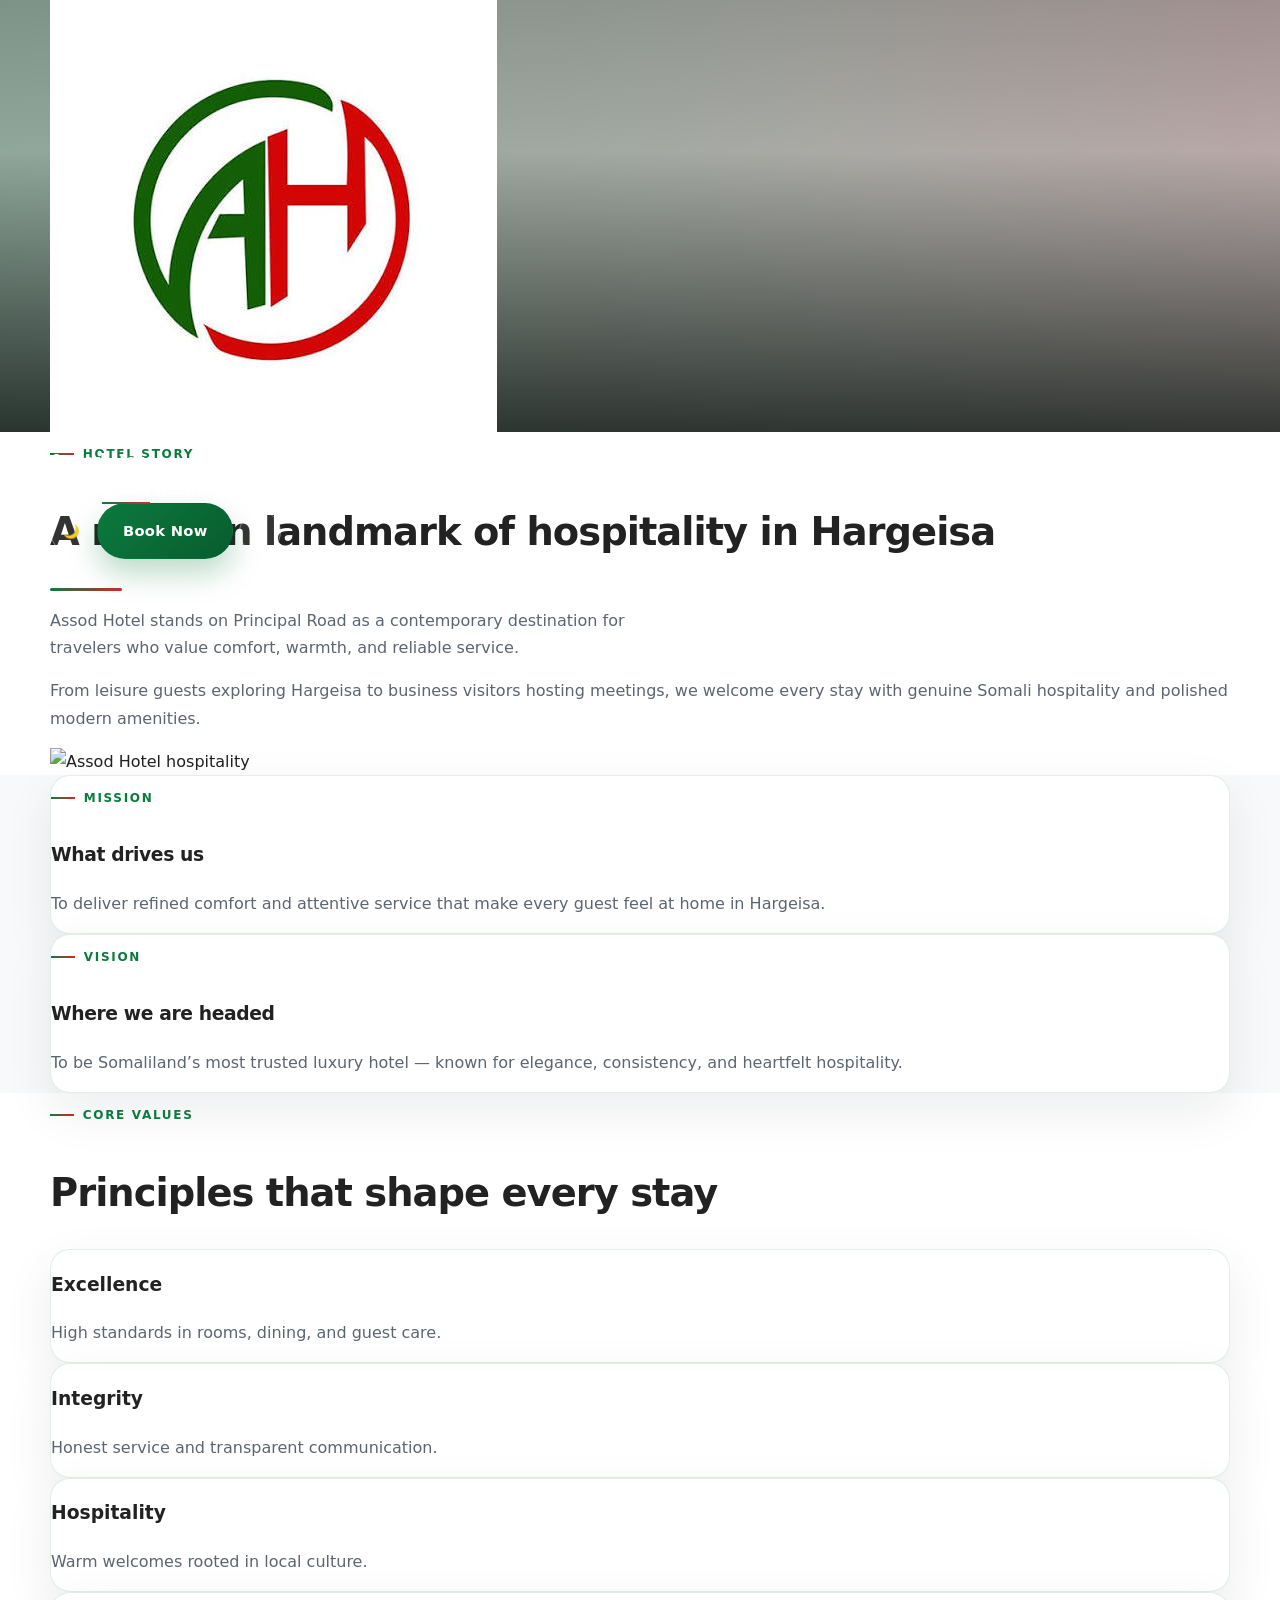
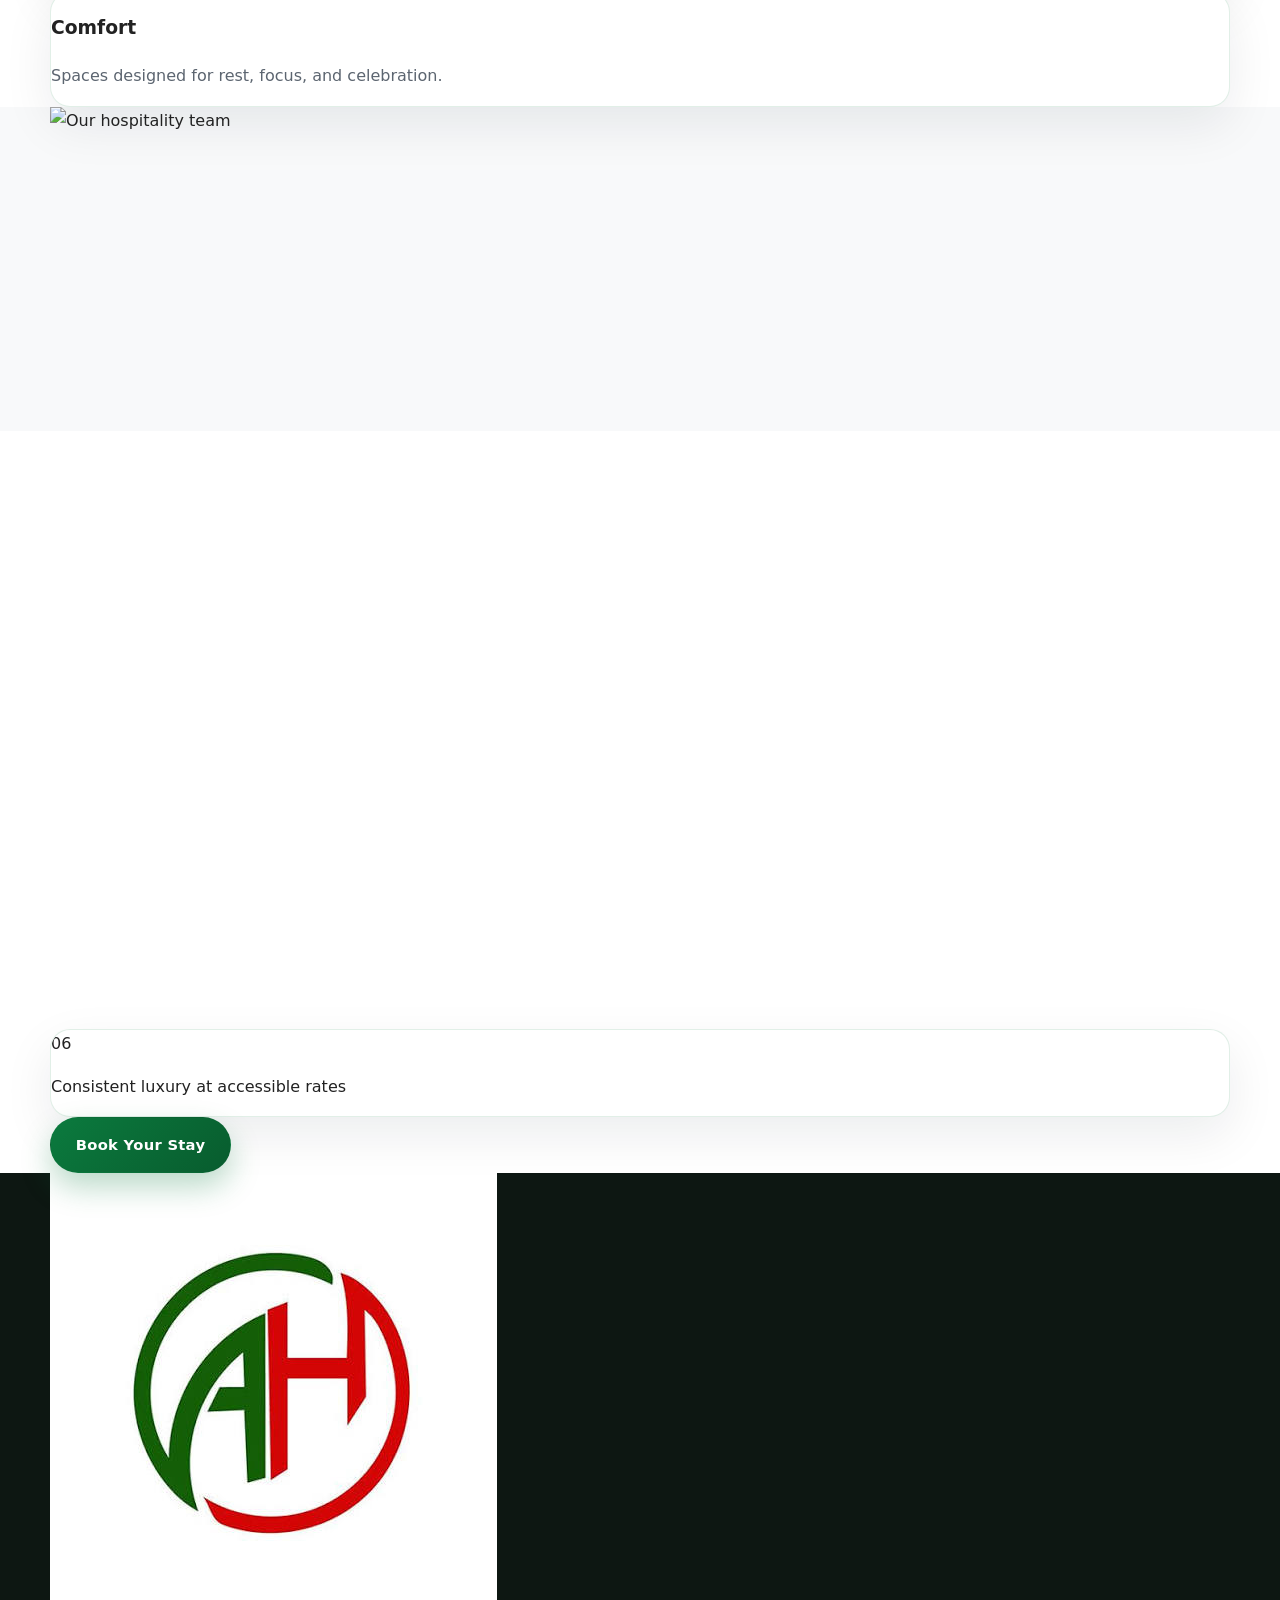
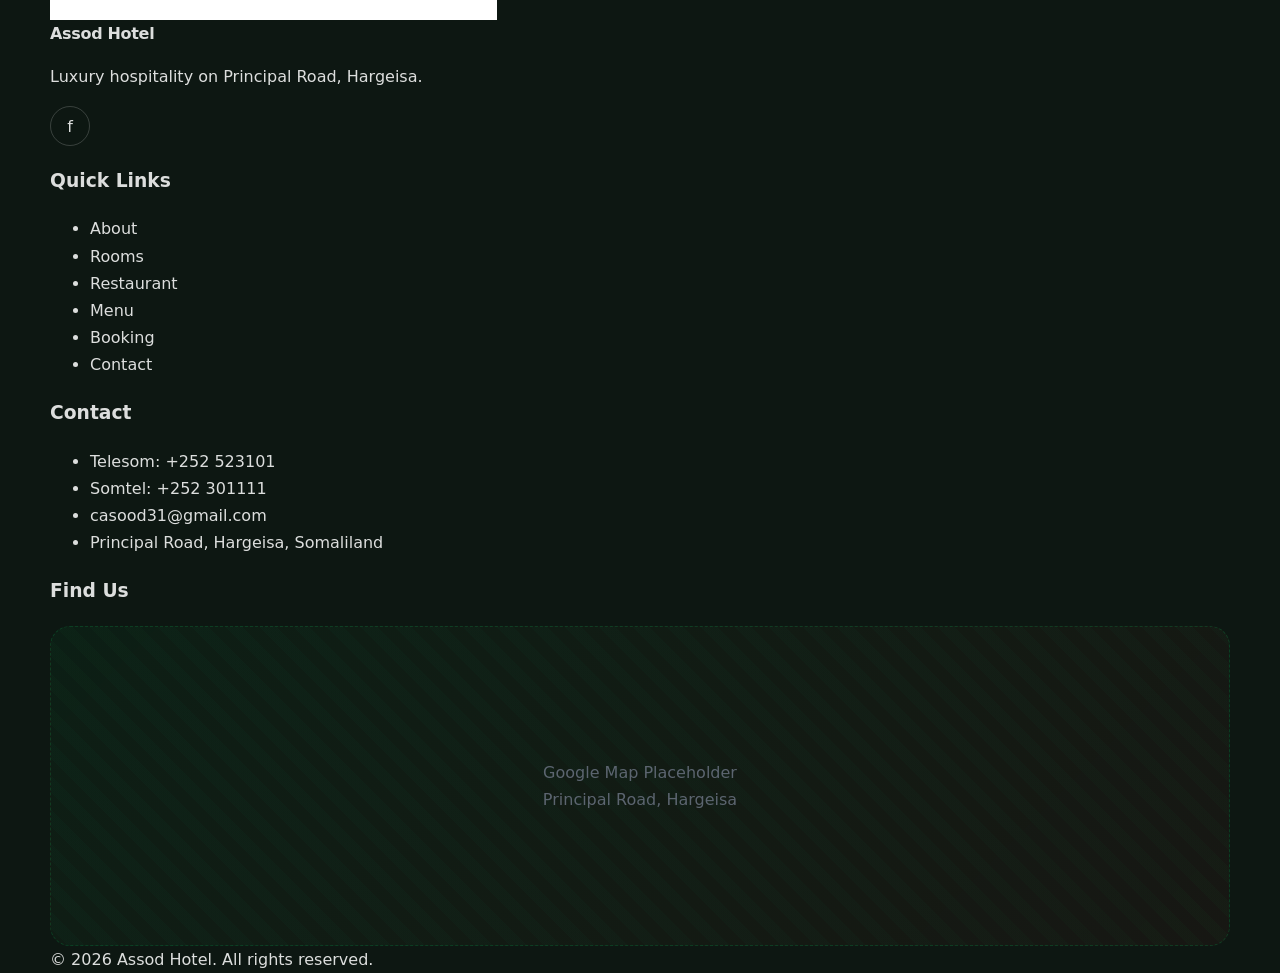
==== about.html @ 48a9e573 "Initial commit" ====
<!DOCTYPE html>
<html lang="en">
<head>
  <meta charset="UTF-8" />
  <meta name="viewport" content="width=device-width, initial-scale=1.0" />
  <meta name="description" content="Learn the story, mission, and hospitality values of Assod Hotel in Hargeisa, Somaliland." />
  <title>About | Assod Hotel</title>
  <link rel="icon" href="assets/logo.png" type="image/png" />
  <link rel="preconnect" href="https://fonts.googleapis.com" />
  <link rel="preconnect" href="https://fonts.gstatic.com" crossorigin />
  <link href="https://fonts.googleapis.com/css2?family=Cormorant+Garamond:wght@500;600;700&family=Manrope:wght@400;500;600;700;800&display=swap" rel="stylesheet" />
  <script src="https://cdn.tailwindcss.com"></script>
  <script>
    tailwind.config = {
      darkMode: "class",
      theme: {
        extend: {
          colors: { brand: { green: "#0B7A3E", red: "#D62828", light: "#F8F9FA", dark: "#222222" } },
          fontFamily: { display: ['"Cormorant Garamond"', "Georgia", "serif"], sans: ['"Manrope"', "system-ui", "sans-serif"] }
        }
      }
    };
  </script>
  <link rel="stylesheet" href="css/style.css" />
</head>
<body class="font-sans antialiased">
  <header class="site-header is-transparent" data-site-header>
    <div class="container-assod h-full flex items-center justify-between gap-4">
      <a href="index.html" class="flex items-center gap-3 shrink-0">
        <img src="assets/logo.png" alt="Assod Hotel logo" class="w-11 h-11 object-contain" />
        <span class="brand-name hidden sm:inline">Assod Hotel</span>
      </a>
      <nav class="hidden lg:flex items-center gap-6" aria-label="Primary">
        <a href="index.html" class="nav-link" data-nav-link>Home</a>
        <a href="about.html" class="nav-link" data-nav-link>About</a>
        <a href="rooms.html" class="nav-link" data-nav-link>Rooms</a>
        <a href="restaurant.html" class="nav-link" data-nav-link>Restaurant</a>
        <a href="menu.html" class="nav-link" data-nav-link>Menu</a>
        <a href="gallery.html" class="nav-link" data-nav-link>Gallery</a>
        <a href="services.html" class="nav-link" data-nav-link>Services</a>
        <a href="booking.html" class="nav-link" data-nav-link>Booking</a>
        <a href="contact.html" class="nav-link" data-nav-link>Contact</a>
      </nav>
      <div class="flex items-center gap-2 sm:gap-3">
        <button type="button" class="icon-btn" data-theme-toggle aria-label="Toggle dark mode">🌙</button>
        <a href="booking.html" class="btn btn-primary hidden sm:inline-flex !py-2.5 !px-4 text-sm">Book Now</a>
        <button type="button" class="icon-btn lg:hidden" data-menu-open aria-label="Open menu">☰</button>
      </div>
    </div>
  </header>

  <div class="mobile-menu" data-mobile-menu>
    <div class="mobile-panel">
      <div class="flex items-center justify-between mb-8">
        <div class="flex items-center gap-3">
          <img src="assets/logo.png" alt="" class="w-10 h-10" />
          <span class="font-display text-xl font-semibold">Assod Hotel</span>
        </div>
        <button type="button" class="icon-btn !text-[inherit] !border-[var(--border)] !bg-[var(--surface-2)]" data-menu-close aria-label="Close menu">×</button>
      </div>
      <nav class="flex flex-col gap-4 text-lg font-semibold">
        <a href="index.html" data-menu-close>Home</a>
        <a href="about.html" data-menu-close>About</a>
        <a href="rooms.html" data-menu-close>Rooms</a>
        <a href="restaurant.html" data-menu-close>Restaurant</a>
        <a href="menu.html" data-menu-close>Menu</a>
        <a href="gallery.html" data-menu-close>Gallery</a>
        <a href="services.html" data-menu-close>Services</a>
        <a href="booking.html" data-menu-close>Booking</a>
        <a href="contact.html" data-menu-close>Contact</a>
      </nav>
      <a href="booking.html" class="btn btn-primary w-full mt-8">Book Now</a>
    </div>
  </div>

  <main>
    <section class="page-hero">
      <div class="hero-media" style="background-image:url('https://images.unsplash.com/photo-1551882547-ff40c63fe5fa?auto=format&amp;fit=crop&amp;w=1800&amp;q=80')"></div>
      <div class="hero-overlay"></div>
      <div class="page-hero-content container-assod">
        <p class="section-kicker !text-white/90 mb-3" style="color:#fff">Our Story</p>
        <h1 class="font-display text-5xl md:text-6xl font-semibold">About Assod Hotel</h1>
      </div>
    </section>

    <section class="py-20 surface">
      <div class="container-assod grid lg:grid-cols-2 gap-12 items-center">
        <div class="reveal">
          <p class="section-kicker mb-3">Hotel Story</p>
          <h2 class="section-title mb-5">A modern landmark of hospitality in Hargeisa</h2>
          <div class="split-accent mb-6"></div>
          <p class="section-lead mb-4">Assod Hotel stands on Principal Road as a contemporary destination for travelers who value comfort, warmth, and reliable service.</p>
          <p style="color:var(--text-muted)">From leisure guests exploring Hargeisa to business visitors hosting meetings, we welcome every stay with genuine Somali hospitality and polished modern amenities.</p>
        </div>
        <div class="reveal reveal-delay-1">
          <img src="https://images.unsplash.com/photo-1566073771259-6a8506099945?auto=format&fit=crop&w=1200&q=80" alt="Assod Hotel hospitality" class="rounded-[1.4rem] shadow-lg w-full h-[420px] object-cover" loading="lazy" />
        </div>
      </div>
    </section>

    <section class="py-20">
      <div class="container-assod grid md:grid-cols-2 gap-6">
        <article class="card p-8 reveal">
          <p class="section-kicker mb-3">Mission</p>
          <h3 class="font-display text-3xl font-semibold mb-4">What drives us</h3>
          <p style="color:var(--text-muted)">To deliver refined comfort and attentive service that make every guest feel at home in Hargeisa.</p>
        </article>
        <article class="card p-8 reveal reveal-delay-1">
          <p class="section-kicker mb-3">Vision</p>
          <h3 class="font-display text-3xl font-semibold mb-4">Where we are headed</h3>
          <p style="color:var(--text-muted)">To be Somaliland’s most trusted luxury hotel — known for elegance, consistency, and heartfelt hospitality.</p>
        </article>
      </div>
    </section>

    <section class="py-20 surface">
      <div class="container-assod">
        <div class="max-w-2xl mb-12 reveal">
          <p class="section-kicker mb-3">Core Values</p>
          <h2 class="section-title">Principles that shape every stay</h2>
        </div>
        <div class="grid sm:grid-cols-2 lg:grid-cols-4 gap-5">
          <article class="card p-6 reveal"><h3 class="font-bold text-lg mb-2 text-brand-green">Excellence</h3><p class="text-sm" style="color:var(--text-muted)">High standards in rooms, dining, and guest care.</p></article>
          <article class="card p-6 reveal reveal-delay-1"><h3 class="font-bold text-lg mb-2 text-brand-green">Integrity</h3><p class="text-sm" style="color:var(--text-muted)">Honest service and transparent communication.</p></article>
          <article class="card p-6 reveal reveal-delay-2"><h3 class="font-bold text-lg mb-2 text-brand-green">Hospitality</h3><p class="text-sm" style="color:var(--text-muted)">Warm welcomes rooted in local culture.</p></article>
          <article class="card p-6 reveal reveal-delay-3"><h3 class="font-bold text-lg mb-2 text-brand-green">Comfort</h3><p class="text-sm" style="color:var(--text-muted)">Spaces designed for rest, focus, and celebration.</p></article>
        </div>
      </div>
    </section>

    <section class="py-20">
      <div class="container-assod grid lg:grid-cols-2 gap-12 items-center">
        <div class="reveal order-2 lg:order-1">
          <img src="https://images.unsplash.com/photo-1578683010236-d716f9a3f461?auto=format&fit=crop&w=1200&q=80" alt="Our hospitality team" class="rounded-[1.4rem] w-full h-[400px] object-cover shadow-lg" loading="lazy" />
        </div>
        <div class="reveal order-1 lg:order-2">
          <p class="section-kicker mb-3">Our Hospitality</p>
          <h2 class="section-title mb-5">People at the heart of Assod</h2>
          <p class="section-lead mb-4">Our front desk, housekeeping, culinary, and events teams work together to deliver a seamless guest experience — day and night.</p>
          <p style="color:var(--text-muted)">Whether you need a quiet room, a business meeting setup, or help arranging airport transfer, our staff is ready to assist with care and professionalism.</p>
        </div>
      </div>
    </section>

    <section class="py-20 surface">
      <div class="container-assod">
        <div class="max-w-2xl mb-10 reveal">
          <p class="section-kicker mb-3">Why Assod Hotel</p>
          <h2 class="section-title">Reasons guests return</h2>
        </div>
        <div class="grid md:grid-cols-2 lg:grid-cols-3 gap-4">
          <div class="card p-5 reveal flex gap-3 items-start"><span class="text-brand-green font-bold">01</span><p>Prime location on Principal Road, Hargeisa</p></div>
          <div class="card p-5 reveal reveal-delay-1 flex gap-3 items-start"><span class="text-brand-green font-bold">02</span><p>Well-appointed rooms for every traveler</p></div>
          <div class="card p-5 reveal reveal-delay-2 flex gap-3 items-start"><span class="text-brand-green font-bold">03</span><p>On-site restaurant and event facilities</p></div>
          <div class="card p-5 reveal flex gap-3 items-start"><span class="text-brand-green font-bold">04</span><p>24-hour front desk and guest support</p></div>
          <div class="card p-5 reveal reveal-delay-1 flex gap-3 items-start"><span class="text-brand-green font-bold">05</span><p>Airport transfer and concierge assistance</p></div>
          <div class="card p-5 reveal reveal-delay-2 flex gap-3 items-start"><span class="text-brand-green font-bold">06</span><p>Consistent luxury at accessible rates</p></div>
        </div>
        <div class="mt-12 text-center reveal">
          <a href="booking.html" class="btn btn-primary">Book Your Stay</a>
        </div>
      </div>
    </section>
  </main>

  <footer class="site-footer pt-16 pb-8">
    <div class="container-assod grid md:grid-cols-2 lg:grid-cols-4 gap-10 mb-12">
      <div>
        <div class="flex items-center gap-3 mb-4">
          <img src="assets/logo.png" alt="Assod Hotel" class="w-12 h-12 bg-white rounded-full p-1" />
          <span class="font-display text-2xl font-semibold text-white">Assod Hotel</span>
        </div>
        <p class="text-white/70 text-sm leading-relaxed mb-5">Luxury hospitality on Principal Road, Hargeisa.</p>
        <a href="https://facebook.com" class="social-link" aria-label="Facebook" target="_blank" rel="noopener">f</a>
      </div>
      <div>
        <h3 class="font-bold text-white mb-4">Quick Links</h3>
        <ul class="space-y-2 text-sm text-white/75">
          <li><a href="about.html">About</a></li>
          <li><a href="rooms.html">Rooms</a></li>
          <li><a href="restaurant.html">Restaurant</a></li>
          <li><a href="menu.html">Menu</a></li>
          <li><a href="booking.html">Booking</a></li>
          <li><a href="contact.html">Contact</a></li>
        </ul>
      </div>
      <div>
        <h3 class="font-bold text-white mb-4">Contact</h3>
        <ul class="space-y-2 text-sm text-white/75">
          <li>Telesom: <a href="tel:+252523101">+252 523101</a></li>
          <li>Somtel: <a href="tel:+252301111">+252 301111</a></li>
          <li><a href="mailto:casood31@gmail.com">casood31@gmail.com</a></li>
          <li>Principal Road, Hargeisa, Somaliland</li>
        </ul>
      </div>
      <div>
        <h3 class="font-bold text-white mb-4">Find Us</h3>
        <div class="map-placeholder !min-h-[160px] !text-white/70 !border-white/20">
          <div><div class="font-semibold text-white mb-1">Google Map Placeholder</div><div class="text-xs">Principal Road, Hargeisa</div></div>
        </div>
      </div>
    </div>
    <div class="container-assod border-t border-white/10 pt-6 text-sm text-white/55">© <span data-year></span> Assod Hotel. All rights reserved.</div>
  </footer>
  <script src="js/app.js"></script>
</body>
</html>
---- css/style.css ----
/* =========================================================
   Assod Hotel — Custom Styles
   Brand: #0B7A3E (green) · #D62828 (red) · #FFFFFF
   ========================================================= */

:root {
  --brand-green: #0B7A3E;
  --brand-green-dark: #085c2e;
  --brand-green-light: #0f944c;
  --brand-red: #D62828;
  --brand-red-dark: #b01f1f;
  --white: #FFFFFF;
  --light-gray: #F8F9FA;
  --dark-text: #222222;
  --muted: #5c6570;
  --border: rgba(11, 122, 62, 0.12);
  --shadow: 0 18px 50px rgba(17, 24, 39, 0.08);
  --shadow-lg: 0 28px 70px rgba(17, 24, 39, 0.14);
  --radius: 1.25rem;
  --nav-h: 80px;
  --font-display: "Inter", system-ui, -apple-system, "Segoe UI", sans-serif;
  --font-body: "Inter", system-ui, -apple-system, "Segoe UI", sans-serif;
  --surface: #ffffff;
  --surface-2: #f4f6f5;
  --text: #222222;
  --text-muted: #5c6570;
  --overlay: rgba(10, 22, 16, 0.55);
}

html.dark {
  --light-gray: #121816;
  --dark-text: #f3f5f4;
  --muted: #a7b0aa;
  --border: rgba(255, 255, 255, 0.08);
  --shadow: 0 18px 50px rgba(0, 0, 0, 0.35);
  --shadow-lg: 0 28px 70px rgba(0, 0, 0, 0.45);
  --surface: #161d19;
  --surface-2: #1d2621;
  --text: #f3f5f4;
  --text-muted: #a7b0aa;
  --overlay: rgba(4, 10, 7, 0.72);
}

*,
*::before,
*::after {
  box-sizing: border-box;
}

html {
  scroll-behavior: smooth;
}

body {
  margin: 0;
  font-family: var(--font-body);
  color: var(--text);
  background:
    radial-gradient(1200px 600px at 10% -10%, rgba(11, 122, 62, 0.08), transparent 60%),
    radial-gradient(900px 500px at 100% 0%, rgba(214, 40, 40, 0.06), transparent 55%),
    var(--light-gray);
  line-height: 1.7;
  overflow-x: hidden;
  transition: background 0.35s ease, color 0.35s ease;
}

img {
  max-width: 100%;
  display: block;
}

a {
  color: inherit;
  text-decoration: none;
}

::selection {
  background: rgba(11, 122, 62, 0.2);
  color: var(--brand-green-dark);
}

/* Typography */
.font-display {
  font-family: var(--font-display);
  font-weight: 600;
  letter-spacing: -0.02em;
}

.section-kicker {
  display: inline-flex;
  align-items: center;
  gap: 0.55rem;
  font-size: 0.75rem;
  font-weight: 600;
  letter-spacing: 0.14em;
  text-transform: uppercase;
  color: var(--brand-green);
}

.section-kicker::before {
  content: "";
  width: 1.5rem;
  height: 2px;
  background: linear-gradient(90deg, var(--brand-green), var(--brand-red));
}

.section-title {
  font-family: var(--font-display);
  font-weight: 650;
  font-weight: 600;
  font-size: clamp(1.75rem, 3vw, 2.5rem);
  line-height: 1.25;
  letter-spacing: -0.025em;
  color: var(--text);
}

.section-lead {
  max-width: 38rem;
  color: var(--text-muted);
  font-size: 1rem;
  line-height: 1.7;
  font-weight: 400;
}

/* Buttons */
.btn {
  display: inline-flex;
  align-items: center;
  justify-content: center;
  gap: 0.55rem;
  padding: 0.9rem 1.55rem;
  border-radius: 999px;
  font-weight: 700;
  font-size: 0.92rem;
  letter-spacing: 0.02em;
  border: 1px solid transparent;
  cursor: pointer;
  transition: transform 0.25s ease, box-shadow 0.25s ease, background 0.25s ease, color 0.25s ease, border-color 0.25s ease;
}

.btn:hover {
  transform: translateY(-2px);
}

.btn:active {
  transform: translateY(0);
}

.btn-primary {
  background: linear-gradient(135deg, var(--brand-green) 0%, var(--brand-green-dark) 100%);
  color: #fff;
  box-shadow: 0 14px 30px rgba(11, 122, 62, 0.28);
}

.btn-primary:hover {
  box-shadow: 0 18px 36px rgba(11, 122, 62, 0.36);
}

.btn-accent {
  background: linear-gradient(135deg, var(--brand-red) 0%, var(--brand-red-dark) 100%);
  color: #fff;
  box-shadow: 0 14px 30px rgba(214, 40, 40, 0.28);
}

.btn-outline {
  background: transparent;
  color: #fff;
  border-color: rgba(255, 255, 255, 0.55);
  backdrop-filter: blur(8px);
}

.btn-outline:hover {
  background: rgba(255, 255, 255, 0.12);
  border-color: #fff;
}

.btn-outline-dark {
  background: transparent;
  color: var(--text);
  border-color: rgba(11, 122, 62, 0.35);
}

.btn-outline-dark:hover {
  background: rgba(11, 122, 62, 0.08);
  border-color: var(--brand-green);
  color: var(--brand-green);
}

html.dark .btn-outline-dark {
  border-color: rgba(255, 255, 255, 0.2);
  color: var(--text);
}

/* Navbar */
.site-header {
  position: fixed;
  inset: 0 0 auto 0;
  z-index: 1000;
  height: var(--nav-h);
  transition: background 0.35s ease, box-shadow 0.35s ease, backdrop-filter 0.35s ease;
}

.site-header.is-transparent {
  background: transparent;
}

.site-header.is-scrolled {
  background: rgba(255, 255, 255, 0.92);
  backdrop-filter: blur(16px);
  box-shadow: 0 8px 30px rgba(0, 0, 0, 0.08);
}

html.dark .site-header.is-scrolled {
  background: rgba(14, 20, 17, 0.92);
  box-shadow: 0 8px 30px rgba(0, 0, 0, 0.35);
}

.nav-link {
  position: relative;
  font-size: 0.9rem;
  font-weight: 600;
  color: rgba(255, 255, 255, 0.92);
  transition: color 0.2s ease;
}

.site-header.is-scrolled .nav-link {
  color: var(--text);
}

.nav-link::after {
  content: "";
  position: absolute;
  left: 0;
  bottom: -6px;
  width: 0;
  height: 2px;
  background: linear-gradient(90deg, var(--brand-green), var(--brand-red));
  transition: width 0.25s ease;
}

.nav-link:hover::after,
.nav-link.is-active::after {
  width: 100%;
}

.nav-link.is-active {
  color: var(--brand-green);
}

.site-header.is-transparent .nav-link.is-active {
  color: #fff;
}

.brand-name {
  font-family: var(--font-display);
  font-size: 1.05rem;
  font-weight: 600;
  letter-spacing: -0.01em;
  color: #fff;
}

.site-header.is-scrolled .brand-name {
  color: var(--text);
}

.icon-btn {
  width: 42px;
  height: 42px;
  border-radius: 999px;
  display: inline-flex;
  align-items: center;
  justify-content: center;
  border: 1px solid rgba(255, 255, 255, 0.35);
  background: rgba(255, 255, 255, 0.08);
  color: #fff;
  cursor: pointer;
  transition: 0.25s ease;
}

.site-header.is-scrolled .icon-btn {
  border-color: var(--border);
  background: var(--surface);
  color: var(--text);
}

.icon-btn:hover {
  transform: translateY(-1px);
  border-color: var(--brand-green);
  color: var(--brand-green);
}

/* Mobile menu */
.mobile-menu {
  position: fixed;
  inset: 0;
  z-index: 1100;
  background: rgba(8, 14, 11, 0.55);
  opacity: 0;
  pointer-events: none;
  transition: opacity 0.3s ease;
}

.mobile-menu.is-open {
  opacity: 1;
  pointer-events: auto;
}

.mobile-panel {
  position: absolute;
  top: 0;
  right: 0;
  width: min(88vw, 360px);
  height: 100%;
  background: var(--surface);
  color: var(--text);
  padding: 1.5rem;
  transform: translateX(100%);
  transition: transform 0.35s cubic-bezier(0.22, 1, 0.36, 1);
  box-shadow: var(--shadow-lg);
}

.mobile-menu.is-open .mobile-panel {
  transform: translateX(0);
}

/* Hero */
.hero {
  position: relative;
  min-height: 100vh;
  display: flex;
  align-items: flex-end;
  color: #fff;
  overflow: hidden;
}

.hero-media {
  position: absolute;
  inset: 0;
  background-size: cover;
  background-position: center;
  transform: scale(1.04);
  animation: heroZoom 18s ease-in-out infinite alternate;
}

.hero-overlay {
  position: absolute;
  inset: 0;
  background:
    linear-gradient(180deg, rgba(8, 16, 12, 0.35) 0%, rgba(8, 16, 12, 0.25) 35%, rgba(8, 16, 12, 0.82) 100%),
    linear-gradient(90deg, rgba(11, 122, 62, 0.25), rgba(214, 40, 40, 0.12));
}

.hero-content {
  position: relative;
  z-index: 2;
  width: 100%;
  padding: calc(var(--nav-h) + 3rem) 0 5rem;
}

.hero-brand {
  font-family: var(--font-display);
  font-size: clamp(2.5rem, 6vw, 4.25rem);
  font-weight: 700;
  line-height: 1.05;
  letter-spacing: -0.03em;
  margin: 0 0 0.85rem;
}

.hero-sub {
  font-family: var(--font-display);
  font-size: clamp(1.15rem, 2.2vw, 1.5rem);
  font-weight: 500;
  opacity: 0.95;
  margin: 0 0 1rem;
  letter-spacing: -0.01em;
}

.scroll-indicator {
  position: absolute;
  left: 50%;
  bottom: 1.5rem;
  transform: translateX(-50%);
  z-index: 3;
  display: flex;
  flex-direction: column;
  align-items: center;
  gap: 0.4rem;
  color: rgba(255, 255, 255, 0.8);
  font-size: 0.7rem;
  letter-spacing: 0.18em;
  text-transform: uppercase;
}

.scroll-mouse {
  width: 22px;
  height: 36px;
  border: 2px solid rgba(255, 255, 255, 0.55);
  border-radius: 999px;
  position: relative;
}

.scroll-mouse::before {
  content: "";
  position: absolute;
  top: 7px;
  left: 50%;
  width: 3px;
  height: 7px;
  border-radius: 999px;
  background: #fff;
  transform: translateX(-50%);
  animation: scrollDot 1.6s ease-in-out infinite;
}

/* Page hero (inner pages) */
.page-hero {
  position: relative;
  min-height: 48vh;
  display: flex;
  align-items: flex-end;
  color: #fff;
  overflow: hidden;
}

.page-hero .hero-media {
  animation: none;
  transform: scale(1);
}

.page-hero-content {
  position: relative;
  z-index: 2;
  padding: calc(var(--nav-h) + 2.5rem) 0 3rem;
}

/* Surfaces & cards */
.surface {
  background: var(--surface);
  color: var(--text);
}

.surface-2 {
  background: var(--surface-2);
}

.card {
  background: var(--surface);
  border: 1px solid var(--border);
  border-radius: var(--radius);
  box-shadow: var(--shadow);
  overflow: hidden;
  transition: transform 0.35s ease, box-shadow 0.35s ease;
}

.card:hover {
  transform: translateY(-6px);
  box-shadow: var(--shadow-lg);
}

.glass {
  background: rgba(255, 255, 255, 0.12);
  border: 1px solid rgba(255, 255, 255, 0.2);
  backdrop-filter: blur(14px);
}

.feature-icon {
  width: 3.25rem;
  height: 3.25rem;
  border-radius: 1rem;
  display: grid;
  place-items: center;
  background: linear-gradient(145deg, rgba(11, 122, 62, 0.12), rgba(214, 40, 40, 0.08));
  color: var(--brand-green);
  font-size: 1.25rem;
}

.stat-card {
  text-align: center;
  padding: 1.75rem 1rem;
}

.stat-number {
  font-family: var(--font-display);
  font-size: clamp(2rem, 3.5vw, 2.75rem);
  font-weight: 700;
  color: var(--brand-green);
  line-height: 1;
  letter-spacing: -0.02em;
}

.price-tag {
  font-family: var(--font-display);
  font-size: 1.75rem;
  font-weight: 600;
  color: var(--brand-green);
}

.price-tag span {
  font-family: var(--font-body);
  font-size: 0.85rem;
  font-weight: 600;
  color: var(--text-muted);
}

.rating {
  color: #e5a100;
  letter-spacing: 0.05em;
}

/* Gallery */
.gallery-grid {
  display: grid;
  grid-template-columns: repeat(12, 1fr);
  gap: 1rem;
}

.gallery-item {
  position: relative;
  grid-column: span 12;
  border-radius: 1.1rem;
  overflow: hidden;
  cursor: pointer;
  min-height: 240px;
}

@media (min-width: 640px) {
  .gallery-item {
    grid-column: span 6;
  }
}

@media (min-width: 1024px) {
  .gallery-item {
    grid-column: span 4;
  }
  .gallery-item.wide {
    grid-column: span 8;
  }
  .gallery-item.tall {
    min-height: 360px;
  }
}

.gallery-item img {
  width: 100%;
  height: 100%;
  object-fit: cover;
  transition: transform 0.6s ease;
}

.gallery-item:hover img {
  transform: scale(1.08);
}

.gallery-item::after {
  content: "";
  position: absolute;
  inset: 0;
  background: linear-gradient(180deg, transparent 40%, rgba(8, 16, 12, 0.7));
  opacity: 0.65;
  transition: opacity 0.3s ease;
}

.gallery-item:hover::after {
  opacity: 0.85;
}

.gallery-caption {
  position: absolute;
  left: 1rem;
  bottom: 1rem;
  z-index: 2;
  color: #fff;
  font-weight: 700;
}

.filter-btn {
  border: 1px solid var(--border);
  background: var(--surface);
  color: var(--text-muted);
  border-radius: 999px;
  padding: 0.55rem 1.1rem;
  font-size: 0.85rem;
  font-weight: 700;
  cursor: pointer;
  transition: 0.25s ease;
}

.filter-btn.is-active,
.filter-btn:hover {
  background: var(--brand-green);
  border-color: var(--brand-green);
  color: #fff;
}

/* Forms */
.form-label {
  display: block;
  font-size: 0.85rem;
  font-weight: 700;
  margin-bottom: 0.45rem;
  color: var(--text);
}

.form-input,
.form-select,
.form-textarea {
  width: 100%;
  border: 1px solid var(--border);
  background: var(--surface-2);
  color: var(--text);
  border-radius: 0.9rem;
  padding: 0.9rem 1rem;
  font: inherit;
  outline: none;
  transition: border-color 0.2s ease, box-shadow 0.2s ease;
}

.form-input:focus,
.form-select:focus,
.form-textarea:focus {
  border-color: var(--brand-green);
  box-shadow: 0 0 0 4px rgba(11, 122, 62, 0.12);
}

.form-input.is-invalid,
.form-select.is-invalid,
.form-textarea.is-invalid {
  border-color: var(--brand-red);
  box-shadow: 0 0 0 4px rgba(214, 40, 40, 0.12);
}

.form-error {
  color: var(--brand-red);
  font-size: 0.8rem;
  margin-top: 0.35rem;
  min-height: 1.1rem;
}

/* Lightbox */
.lightbox {
  position: fixed;
  inset: 0;
  z-index: 2000;
  background: rgba(4, 10, 7, 0.88);
  display: grid;
  place-items: center;
  padding: 1.5rem;
  opacity: 0;
  pointer-events: none;
  transition: opacity 0.3s ease;
}

.lightbox.is-open {
  opacity: 1;
  pointer-events: auto;
}

.lightbox img {
  max-width: min(1100px, 92vw);
  max-height: 82vh;
  border-radius: 1rem;
  box-shadow: var(--shadow-lg);
}

.lightbox-close {
  position: absolute;
  top: 1.25rem;
  right: 1.25rem;
  width: 44px;
  height: 44px;
  border-radius: 999px;
  border: 0;
  background: rgba(255, 255, 255, 0.12);
  color: #fff;
  font-size: 1.4rem;
  cursor: pointer;
}

/* Modal */
.modal-backdrop {
  position: fixed;
  inset: 0;
  z-index: 2100;
  background: rgba(4, 10, 7, 0.7);
  display: grid;
  place-items: center;
  padding: 1.25rem;
  opacity: 0;
  pointer-events: none;
  transition: opacity 0.3s ease;
}

.modal-backdrop.is-open {
  opacity: 1;
  pointer-events: auto;
}

.modal-card {
  width: min(460px, 100%);
  background: var(--surface);
  color: var(--text);
  border-radius: 1.4rem;
  padding: 2rem;
  text-align: center;
  box-shadow: var(--shadow-lg);
  transform: translateY(16px) scale(0.98);
  transition: transform 0.35s ease;
}

.modal-backdrop.is-open .modal-card {
  transform: translateY(0) scale(1);
}

.success-icon {
  width: 68px;
  height: 68px;
  margin: 0 auto 1rem;
  border-radius: 999px;
  display: grid;
  place-items: center;
  background: rgba(11, 122, 62, 0.12);
  color: var(--brand-green);
  font-size: 1.8rem;
}

/* Testimonials */
.testimonial-track {
  display: flex;
  transition: transform 0.5s ease;
}

.testimonial-slide {
  min-width: 100%;
  flex: 0 0 100%;
}

/* Map placeholder */
.map-placeholder {
  min-height: 320px;
  border-radius: var(--radius);
  border: 1px dashed rgba(11, 122, 62, 0.35);
  background:
    linear-gradient(135deg, rgba(11, 122, 62, 0.08), rgba(214, 40, 40, 0.05)),
    repeating-linear-gradient(45deg, transparent, transparent 12px, rgba(11, 122, 62, 0.04) 12px, rgba(11, 122, 62, 0.04) 24px);
  display: grid;
  place-items: center;
  text-align: center;
  color: var(--text-muted);
  padding: 2rem;
}

/* Footer */
.site-footer {
  background: #0d1712;
  color: rgba(255, 255, 255, 0.86);
}

.site-footer a:hover {
  color: #fff;
}

.social-link {
  width: 40px;
  height: 40px;
  border-radius: 999px;
  display: inline-flex;
  align-items: center;
  justify-content: center;
  border: 1px solid rgba(255, 255, 255, 0.18);
  transition: 0.25s ease;
}

.social-link:hover {
  background: var(--brand-green);
  border-color: var(--brand-green);
}

/* Back to top */
.back-to-top {
  position: fixed;
  right: 1.25rem;
  bottom: 1.25rem;
  z-index: 900;
  width: 46px;
  height: 46px;
  border-radius: 999px;
  border: 0;
  background: linear-gradient(135deg, var(--brand-green), var(--brand-green-dark));
  color: #fff;
  box-shadow: 0 12px 28px rgba(11, 122, 62, 0.35);
  cursor: pointer;
  opacity: 0;
  pointer-events: none;
  transform: translateY(10px);
  transition: 0.3s ease;
}

.back-to-top.is-visible {
  opacity: 1;
  pointer-events: auto;
  transform: translateY(0);
}

/* Reveal animations */
.reveal {
  opacity: 0;
  transform: translateY(28px);
  transition: opacity 0.7s ease, transform 0.7s ease;
}

.reveal.is-visible {
  opacity: 1;
  transform: translateY(0);
}

.reveal-delay-1 { transition-delay: 0.1s; }
.reveal-delay-2 { transition-delay: 0.2s; }
.reveal-delay-3 { transition-delay: 0.3s; }

/* Utility */
.container-assod {
  width: min(1180px, calc(100% - 2rem));
  margin-inline: auto;
}

.split-accent {
  height: 3px;
  width: 72px;
  background: linear-gradient(90deg, var(--brand-green), var(--brand-red));
  border-radius: 999px;
}

/* Services cards */
.service-card {
  background: var(--surface);
  border: 1px solid var(--border);
  border-radius: 1.35rem;
  overflow: hidden;
  box-shadow: var(--shadow);
  transition: transform 0.35s ease, box-shadow 0.35s ease, border-color 0.35s ease;
  display: flex;
  flex-direction: column;
  height: 100%;
}

.service-card:hover {
  transform: translateY(-8px);
  box-shadow: var(--shadow-lg);
  border-color: rgba(11, 122, 62, 0.28);
}

.service-card:hover .service-card-media img {
  transform: scale(1.08);
}

.service-card-media {
  position: relative;
  height: 220px;
  overflow: hidden;
  background: var(--surface-2);
}

.service-card-media img {
  width: 100%;
  height: 100%;
  object-fit: cover;
  transition: transform 0.55s ease;
}

.service-card-icon {
  position: absolute;
  left: 1rem;
  bottom: -1.15rem;
  width: 3.25rem;
  height: 3.25rem;
  border-radius: 1rem;
  display: grid;
  place-items: center;
  font-size: 1.25rem;
  background: #fff;
  border: 1px solid rgba(11, 122, 62, 0.15);
  box-shadow: 0 10px 24px rgba(17, 24, 39, 0.12);
  z-index: 2;
}

html.dark .service-card-icon {
  background: var(--surface);
  border-color: var(--border);
}

.service-card-body {
  padding: 1.85rem 1.25rem 1.35rem;
  display: flex;
  flex-direction: column;
  gap: 0.7rem;
  flex: 1;
}

.service-card-title {
  font-family: var(--font-display);
  font-size: 1.55rem;
  font-weight: 600;
  line-height: 1.2;
  color: var(--text);
  margin: 0;
}

.service-card-text {
  font-size: 0.92rem;
  line-height: 1.65;
  color: var(--text-muted);
  margin: 0;
}

.service-details {
  list-style: none;
  margin: 0.15rem 0 0.35rem;
  padding: 0;
  display: grid;
  gap: 0.4rem;
}

.service-detail-item {
  display: flex;
  align-items: flex-start;
  gap: 0.5rem;
  font-size: 0.82rem;
  font-weight: 600;
  color: var(--text);
}

.service-detail-dot {
  width: 0.45rem;
  height: 0.45rem;
  margin-top: 0.35rem;
  border-radius: 999px;
  background: linear-gradient(135deg, var(--brand-green), var(--brand-red));
  flex-shrink: 0;
}

.services-grid {
  display: grid;
  grid-template-columns: 1fr;
  gap: 1.25rem;
}

@media (min-width: 640px) {
  .services-grid {
    grid-template-columns: repeat(2, 1fr);
  }
}

@media (min-width: 1024px) {
  .services-grid {
    grid-template-columns: repeat(3, 1fr);
    gap: 1.5rem;
  }
}

/* Digital Menu */
.menu-toolbar {
  position: sticky;
  top: var(--nav-h);
  z-index: 40;
  background: rgba(255, 255, 255, 0.92);
  backdrop-filter: blur(14px);
  border-bottom: 1px solid var(--border);
  padding: 1rem 0;
}

html.dark .menu-toolbar {
  background: rgba(14, 20, 17, 0.92);
}

.menu-search {
  width: 100%;
  border: 1px solid var(--border);
  background: var(--surface-2);
  color: var(--text);
  border-radius: 999px;
  padding: 0.85rem 1.15rem 0.85rem 2.75rem;
  font: inherit;
  outline: none;
  transition: border-color 0.2s ease, box-shadow 0.2s ease;
}

.menu-search:focus {
  border-color: var(--brand-green);
  box-shadow: 0 0 0 4px rgba(11, 122, 62, 0.12);
}

.menu-search-wrap {
  position: relative;
}

.menu-search-wrap::before {
  content: "⌕";
  position: absolute;
  left: 1.05rem;
  top: 50%;
  transform: translateY(-50%);
  color: var(--text-muted);
  font-size: 1rem;
  pointer-events: none;
}

.menu-filters {
  display: flex;
  flex-wrap: nowrap;
  gap: 0.5rem;
  overflow-x: auto;
  padding-bottom: 0.25rem;
  scrollbar-width: thin;
}

.menu-item-card {
  background: var(--surface);
  border: 1px solid var(--border);
  border-radius: 1.35rem;
  overflow: hidden;
  box-shadow: var(--shadow);
  transition: transform 0.35s ease, box-shadow 0.35s ease, border-color 0.35s ease;
  display: flex;
  flex-direction: column;
  height: 100%;
}

.menu-item-card:hover {
  transform: translateY(-8px);
  box-shadow: var(--shadow-lg);
  border-color: rgba(11, 122, 62, 0.28);
}

.menu-item-card:hover .menu-card-media img {
  transform: scale(1.08);
}

.menu-card-media {
  position: relative;
  height: 200px;
  overflow: hidden;
  background: var(--surface-2);
}

.menu-card-media img {
  width: 100%;
  height: 100%;
  object-fit: cover;
  transition: transform 0.55s ease;
}

.menu-card-badge {
  position: absolute;
  top: 0.85rem;
  left: 0.85rem;
  z-index: 2;
  background: linear-gradient(135deg, var(--brand-green), var(--brand-green-dark));
  color: #fff;
  font-size: 0.68rem;
  font-weight: 800;
  letter-spacing: 0.06em;
  text-transform: uppercase;
  padding: 0.4rem 0.7rem;
  border-radius: 999px;
  box-shadow: 0 8px 18px rgba(11, 122, 62, 0.28);
}

.menu-card-body {
  padding: 1.15rem 1.2rem 1.3rem;
  display: flex;
  flex-direction: column;
  flex: 1;
  gap: 0.65rem;
}

.menu-card-title {
  font-family: var(--font-display);
  font-size: 1.45rem;
  font-weight: 600;
  line-height: 1.2;
  color: var(--text);
  margin: 0;
}

.menu-card-desc {
  font-size: 0.9rem;
  line-height: 1.6;
  color: var(--text-muted);
  margin: 0;
  flex: 1;
}

.menu-card-footer {
  display: flex;
  align-items: center;
  justify-content: space-between;
  flex-wrap: wrap;
  gap: 0.75rem;
  margin-top: 0.35rem;
  padding-top: 0.85rem;
  border-top: 1px solid var(--border);
}

.menu-price {
  font-family: var(--font-display);
  font-size: 1.55rem;
  font-weight: 600;
  color: var(--brand-green);
  line-height: 1;
}

.menu-price-sizes {
  display: flex;
  flex-wrap: wrap;
  gap: 0.35rem 0.55rem;
}

.menu-price-sizes span {
  display: inline-flex;
  align-items: center;
  gap: 0.25rem;
  font-family: var(--font-body);
  font-size: 0.78rem;
  font-weight: 700;
  color: var(--text-muted);
  background: rgba(11, 122, 62, 0.08);
  border-radius: 999px;
  padding: 0.28rem 0.55rem;
}

.menu-price-sizes strong {
  font-family: var(--font-display);
  font-size: 0.95rem;
  color: var(--brand-green);
}

.menu-order-btn {
  flex-shrink: 0;
}

.menu-cards-grid {
  display: grid;
  grid-template-columns: 1fr;
  gap: 1.25rem;
}

@media (min-width: 640px) {
  .menu-cards-grid {
    grid-template-columns: repeat(2, 1fr);
  }
}

@media (min-width: 1024px) {
  .menu-cards-grid {
    grid-template-columns: repeat(3, 1fr);
    gap: 1.5rem;
  }
}

.menu-category-banner {
  position: relative;
  border-radius: 1.4rem;
  overflow: hidden;
  min-height: 180px;
  display: flex;
  align-items: flex-end;
  margin-bottom: 1.25rem;
}

.menu-category-banner img {
  position: absolute;
  inset: 0;
  width: 100%;
  height: 100%;
  object-fit: cover;
  transition: transform 0.6s ease;
}

.menu-category-banner:hover img {
  transform: scale(1.05);
}

.menu-category-banner .banner-copy {
  position: relative;
  z-index: 2;
  width: 100%;
  padding: 1.5rem;
  color: #fff;
  background: linear-gradient(180deg, transparent, rgba(8, 16, 12, 0.82));
}

.menu-empty {
  text-align: center;
  padding: 3rem 1rem;
  color: var(--text-muted);
  border: 1px dashed var(--border);
  border-radius: var(--radius);
  background: var(--surface);
}

.menu-sub-label {
  display: inline-block;
  font-size: 0.68rem;
  font-weight: 800;
  letter-spacing: 0.08em;
  text-transform: uppercase;
  color: var(--brand-red);
}

.menu-section {
  scroll-margin-top: calc(var(--nav-h) + 7.5rem);
}

@keyframes heroZoom {
  from { transform: scale(1.04); }
  to { transform: scale(1.12); }
}

@keyframes scrollDot {
  0%, 100% { opacity: 1; transform: translate(-50%, 0); }
  50% { opacity: 0.35; transform: translate(-50%, 10px); }
}

@media (prefers-reduced-motion: reduce) {
  html { scroll-behavior: auto; }
  .hero-media,
  .reveal,
  .card,
  .gallery-item img {
    animation: none !important;
    transition: none !important;
  }
}
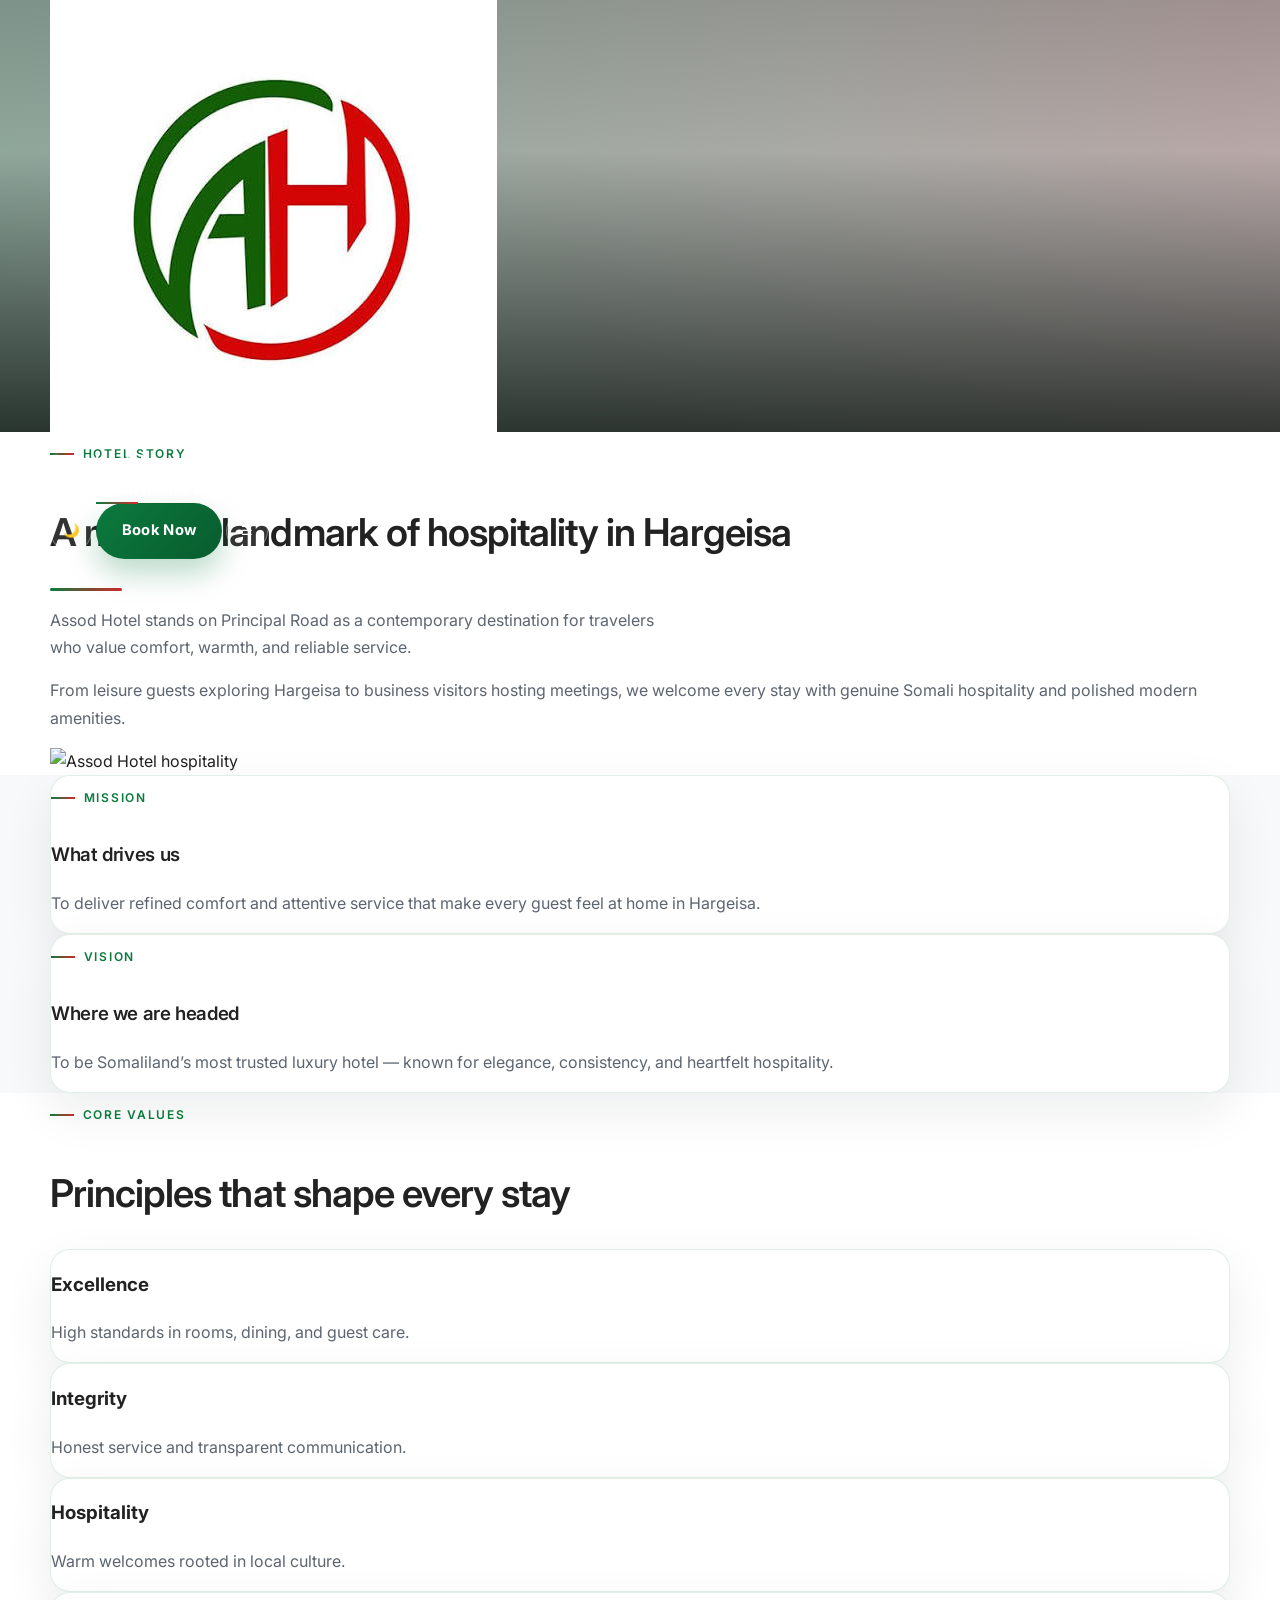
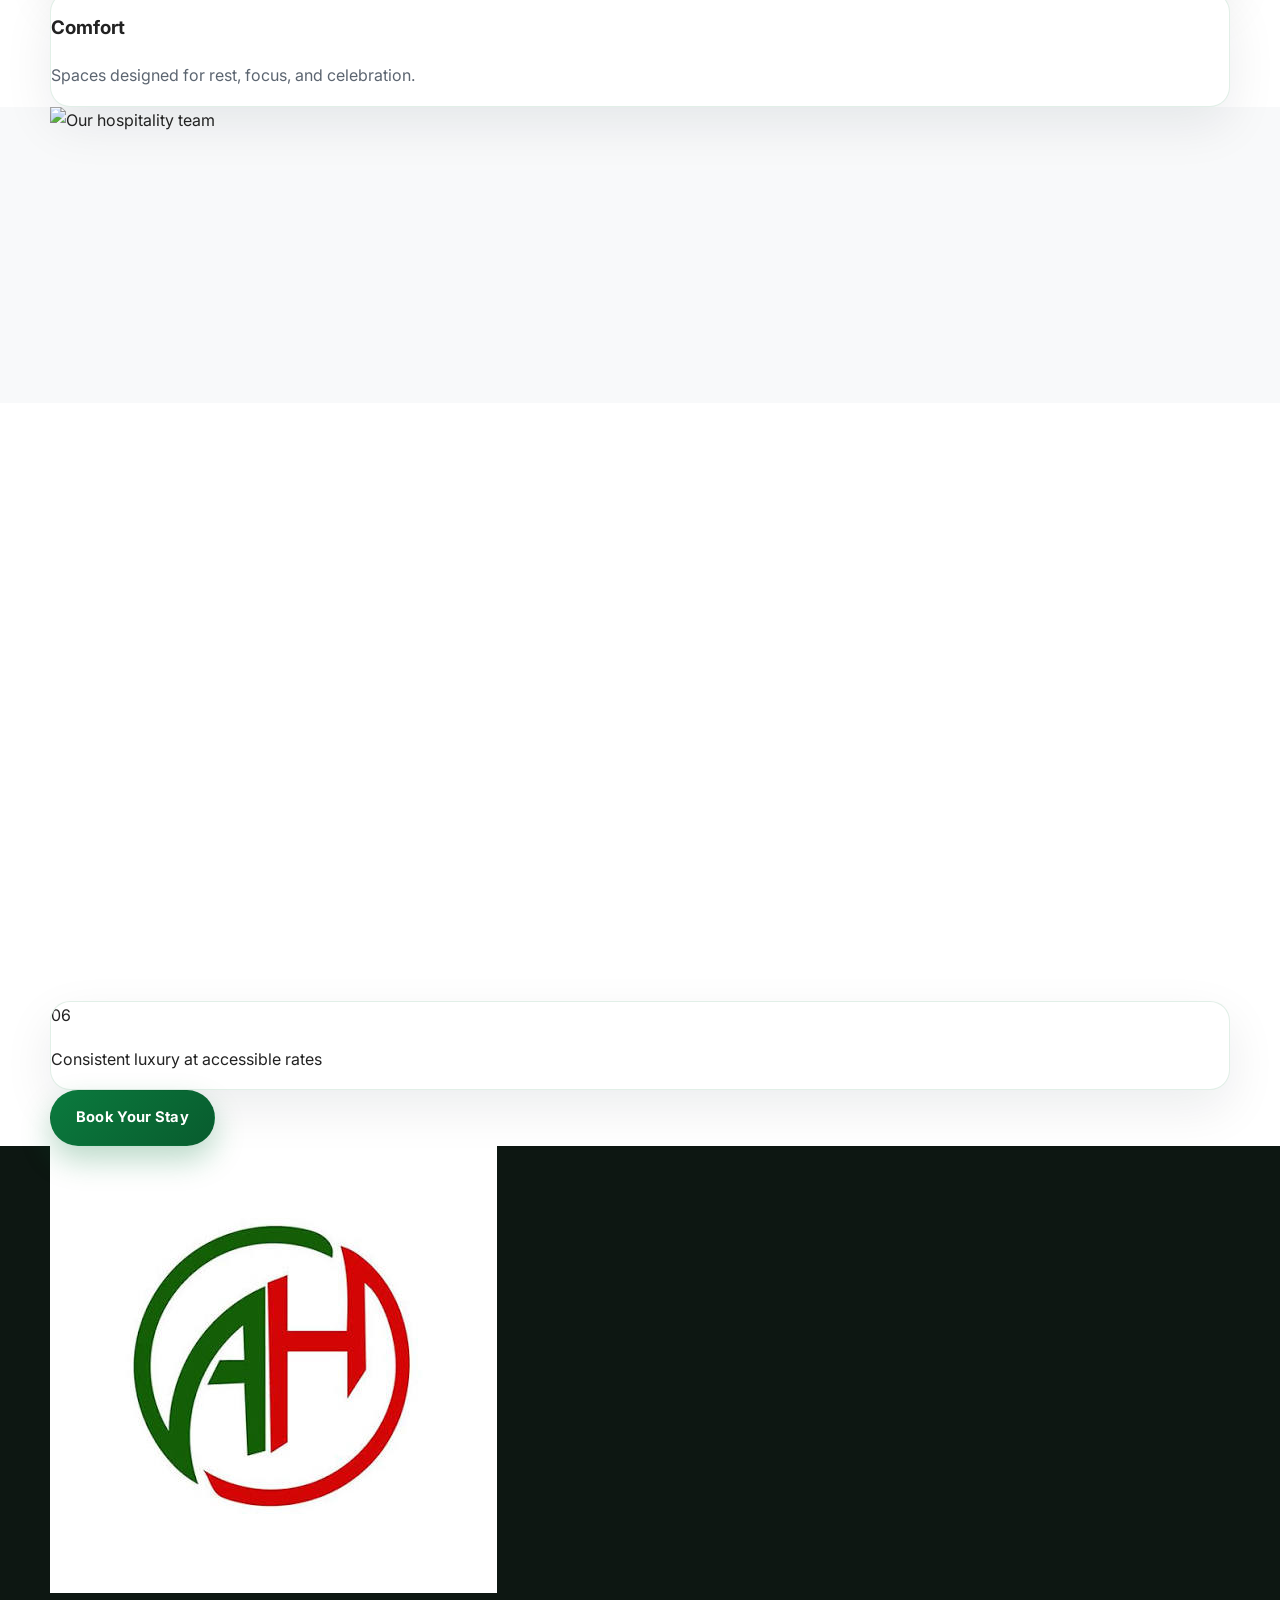
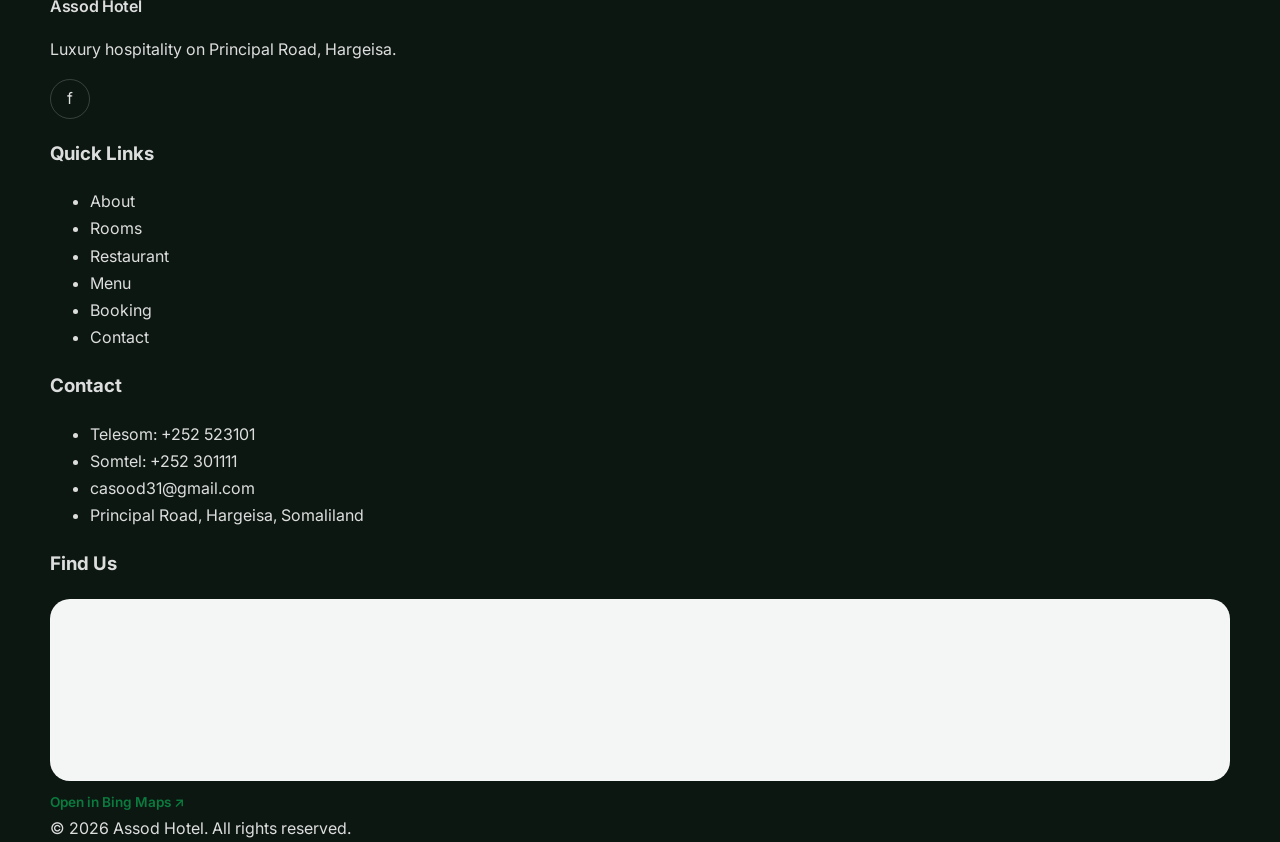
==== commit 5df2e3f4: "Update" ====
--- a/about.html
+++ b/about.html
@@ -8,7 +8,7 @@
   <link rel="icon" href="assets/logo.png" type="image/png" />
   <link rel="preconnect" href="https://fonts.googleapis.com" />
   <link rel="preconnect" href="https://fonts.gstatic.com" crossorigin />
-  <link href="https://fonts.googleapis.com/css2?family=Cormorant+Garamond:wght@500;600;700&family=Manrope:wght@400;500;600;700;800&display=swap" rel="stylesheet" />
+  <link href="https://fonts.googleapis.com/css2?family=Inter:wght@400;500;600;700&display=swap" rel="stylesheet" />
   <script src="https://cdn.tailwindcss.com"></script>
   <script>
     tailwind.config = {
@@ -16,7 +16,7 @@
       theme: {
         extend: {
           colors: { brand: { green: "#0B7A3E", red: "#D62828", light: "#F8F9FA", dark: "#222222" } },
-          fontFamily: { display: ['"Cormorant Garamond"', "Georgia", "serif"], sans: ['"Manrope"', "system-ui", "sans-serif"] }
+          fontFamily: { display: ['"Inter"', "system-ui", "sans-serif"], sans: ['"Inter"', "system-ui", "sans-serif"] }
         }
       }
     };
@@ -79,7 +79,7 @@
       <div class="hero-overlay"></div>
       <div class="page-hero-content container-assod">
         <p class="section-kicker !text-white/90 mb-3" style="color:#fff">Our Story</p>
-        <h1 class="font-display text-5xl md:text-6xl font-semibold">About Assod Hotel</h1>
+        <h1 class="font-display text-4xl md:text-5xl font-bold">About Assod Hotel</h1>
       </div>
     </section>
 
@@ -102,12 +102,12 @@
       <div class="container-assod grid md:grid-cols-2 gap-6">
         <article class="card p-8 reveal">
           <p class="section-kicker mb-3">Mission</p>
-          <h3 class="font-display text-3xl font-semibold mb-4">What drives us</h3>
+          <h3 class="font-display text-2xl md:text-3xl font-semibold mb-4">What drives us</h3>
           <p style="color:var(--text-muted)">To deliver refined comfort and attentive service that make every guest feel at home in Hargeisa.</p>
         </article>
         <article class="card p-8 reveal reveal-delay-1">
           <p class="section-kicker mb-3">Vision</p>
-          <h3 class="font-display text-3xl font-semibold mb-4">Where we are headed</h3>
+          <h3 class="font-display text-2xl md:text-3xl font-semibold mb-4">Where we are headed</h3>
           <p style="color:var(--text-muted)">To be Somaliland’s most trusted luxury hotel — known for elegance, consistency, and heartfelt hospitality.</p>
         </article>
       </div>
@@ -168,7 +168,7 @@
       <div>
         <div class="flex items-center gap-3 mb-4">
           <img src="assets/logo.png" alt="Assod Hotel" class="w-12 h-12 bg-white rounded-full p-1" />
-          <span class="font-display text-2xl font-semibold text-white">Assod Hotel</span>
+          <span class="font-display text-xl font-semibold text-white">Assod Hotel</span>
         </div>
         <p class="text-white/70 text-sm leading-relaxed mb-5">Luxury hospitality on Principal Road, Hargeisa.</p>
         <a href="https://facebook.com" class="social-link" aria-label="Facebook" target="_blank" rel="noopener">f</a>
@@ -195,8 +195,7 @@
       </div>
       <div>
         <h3 class="font-bold text-white mb-4">Find Us</h3>
-        <div class="map-placeholder !min-h-[160px] !text-white/70 !border-white/20">
-          <div><div class="font-semibold text-white mb-1">Google Map Placeholder</div><div class="text-xs">Principal Road, Hargeisa</div></div>
+        <div data-map-embed data-map-height="180" data-map-variant="footer"></div>
         </div>
       </div>
     </div>
--- a/css/style.css
+++ b/css/style.css
@@ -106,7 +106,6 @@
 
 .section-title {
   font-family: var(--font-display);
-  font-weight: 650;
   font-weight: 600;
   font-size: clamp(1.75rem, 3vw, 2.5rem);
   line-height: 1.25;
@@ -433,6 +432,14 @@
   padding: calc(var(--nav-h) + 2.5rem) 0 3rem;
 }
 
+.page-hero-content h1 {
+  font-family: var(--font-display);
+  font-size: clamp(2rem, 4vw, 3rem);
+  font-weight: 700;
+  letter-spacing: -0.03em;
+  line-height: 1.15;
+}
+
 /* Surfaces & cards */
 .surface {
   background: var(--surface);
@@ -490,9 +497,10 @@
 
 .price-tag {
   font-family: var(--font-display);
-  font-size: 1.75rem;
-  font-weight: 600;
+  font-size: 1.5rem;
+  font-weight: 700;
   color: var(--brand-green);
+  letter-spacing: -0.02em;
 }
 
 .price-tag span {
@@ -735,7 +743,48 @@
   flex: 0 0 100%;
 }
 
-/* Map placeholder */
+/* Map embed */
+.map-embed {
+  position: relative;
+  width: 100%;
+  min-height: 180px;
+  border-radius: var(--radius);
+  overflow: hidden;
+  border: 1px solid var(--border);
+  background: var(--surface-2);
+}
+
+.map-embed iframe {
+  display: block;
+  width: 100%;
+  height: 100%;
+  min-height: inherit;
+  border: 0;
+}
+
+.map-embed.is-footer {
+  min-height: 180px;
+  border-color: rgba(255, 255, 255, 0.18);
+}
+
+.map-embed.is-large {
+  min-height: 360px;
+}
+
+.map-embed-link {
+  display: inline-flex;
+  align-items: center;
+  gap: 0.35rem;
+  margin-top: 0.65rem;
+  font-size: 0.85rem;
+  font-weight: 600;
+  color: var(--brand-green);
+}
+
+.map-embed-link:hover {
+  text-decoration: underline;
+}
+
 .map-placeholder {
   min-height: 320px;
   border-radius: var(--radius);
@@ -899,9 +948,10 @@
 
 .service-card-title {
   font-family: var(--font-display);
-  font-size: 1.55rem;
+  font-size: 1.25rem;
   font-weight: 600;
-  line-height: 1.2;
+  line-height: 1.3;
+  letter-spacing: -0.02em;
   color: var(--text);
   margin: 0;
 }
@@ -1076,9 +1126,10 @@
 
 .menu-card-title {
   font-family: var(--font-display);
-  font-size: 1.45rem;
+  font-size: 1.2rem;
   font-weight: 600;
-  line-height: 1.2;
+  line-height: 1.3;
+  letter-spacing: -0.02em;
   color: var(--text);
   margin: 0;
 }
@@ -1104,10 +1155,11 @@
 
 .menu-price {
   font-family: var(--font-display);
-  font-size: 1.55rem;
-  font-weight: 600;
+  font-size: 1.35rem;
+  font-weight: 700;
   color: var(--brand-green);
   line-height: 1;
+  letter-spacing: -0.02em;
 }
 
 .menu-price-sizes {
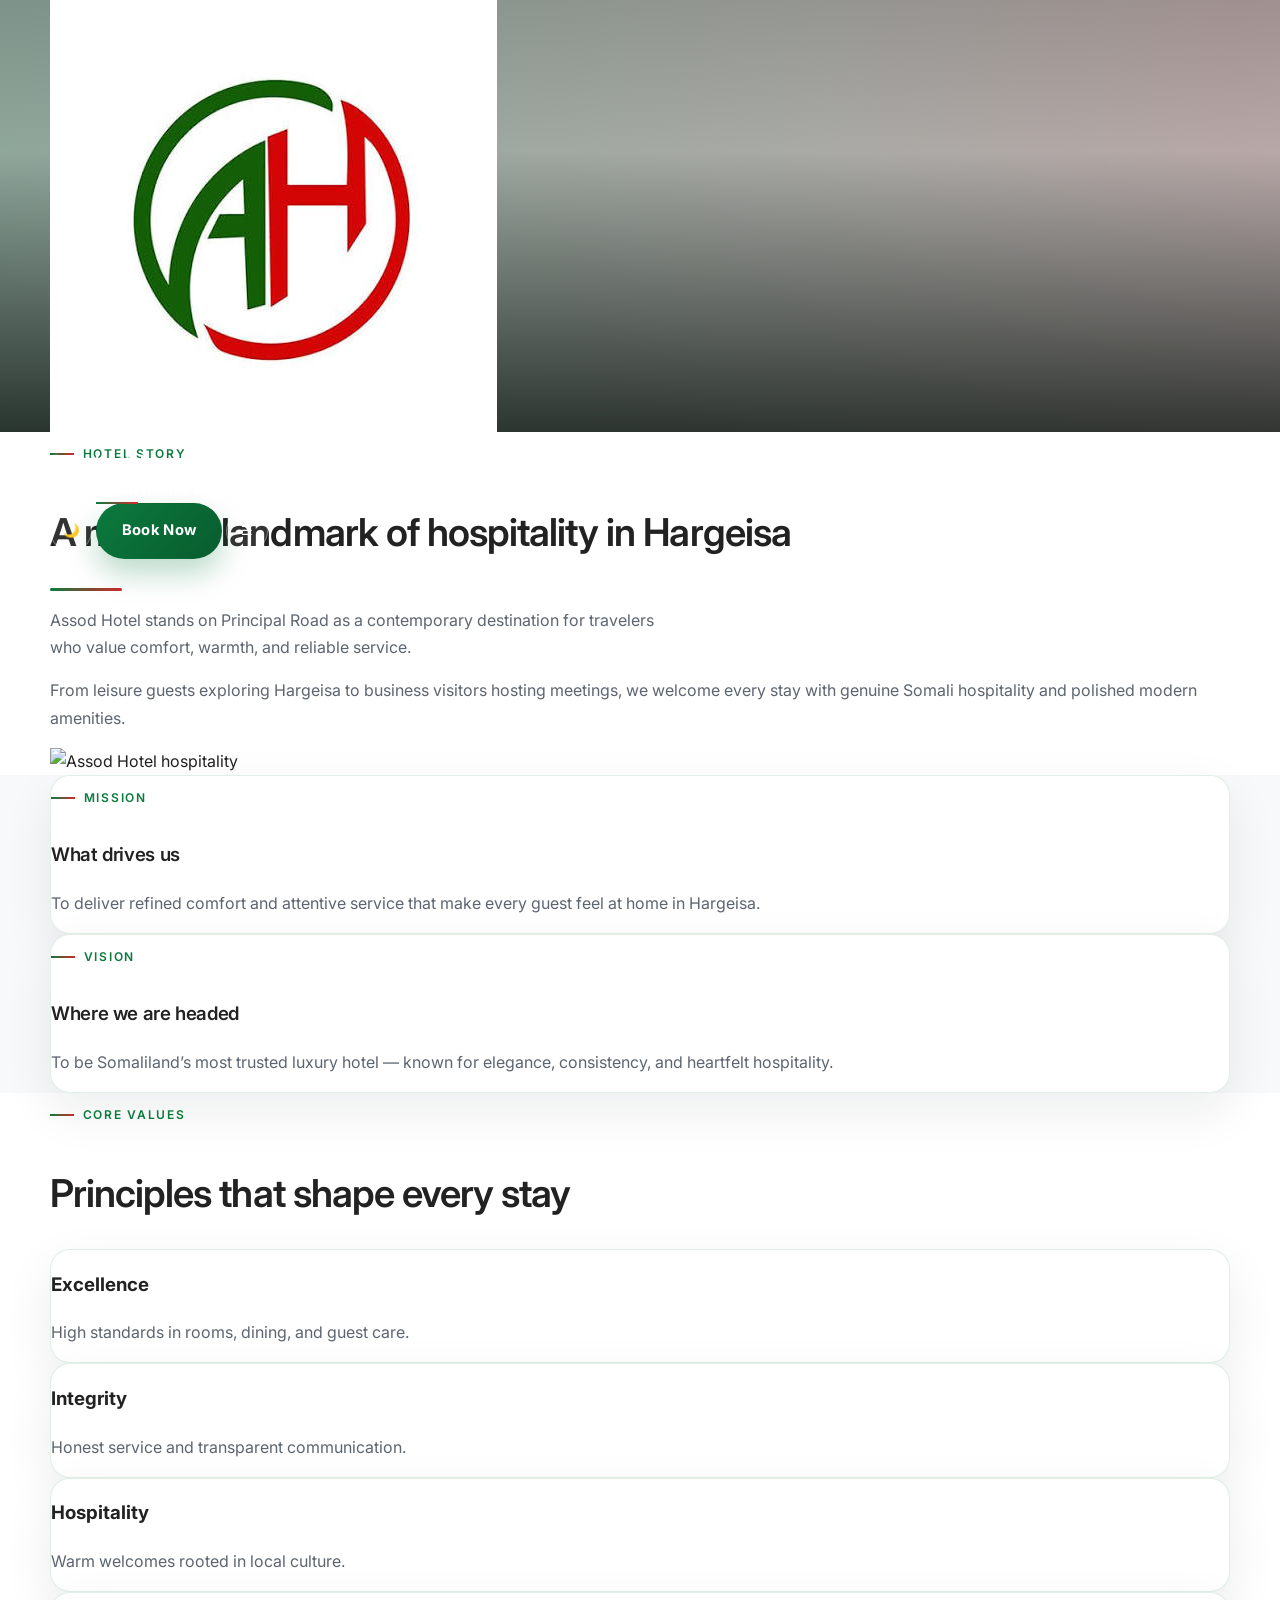
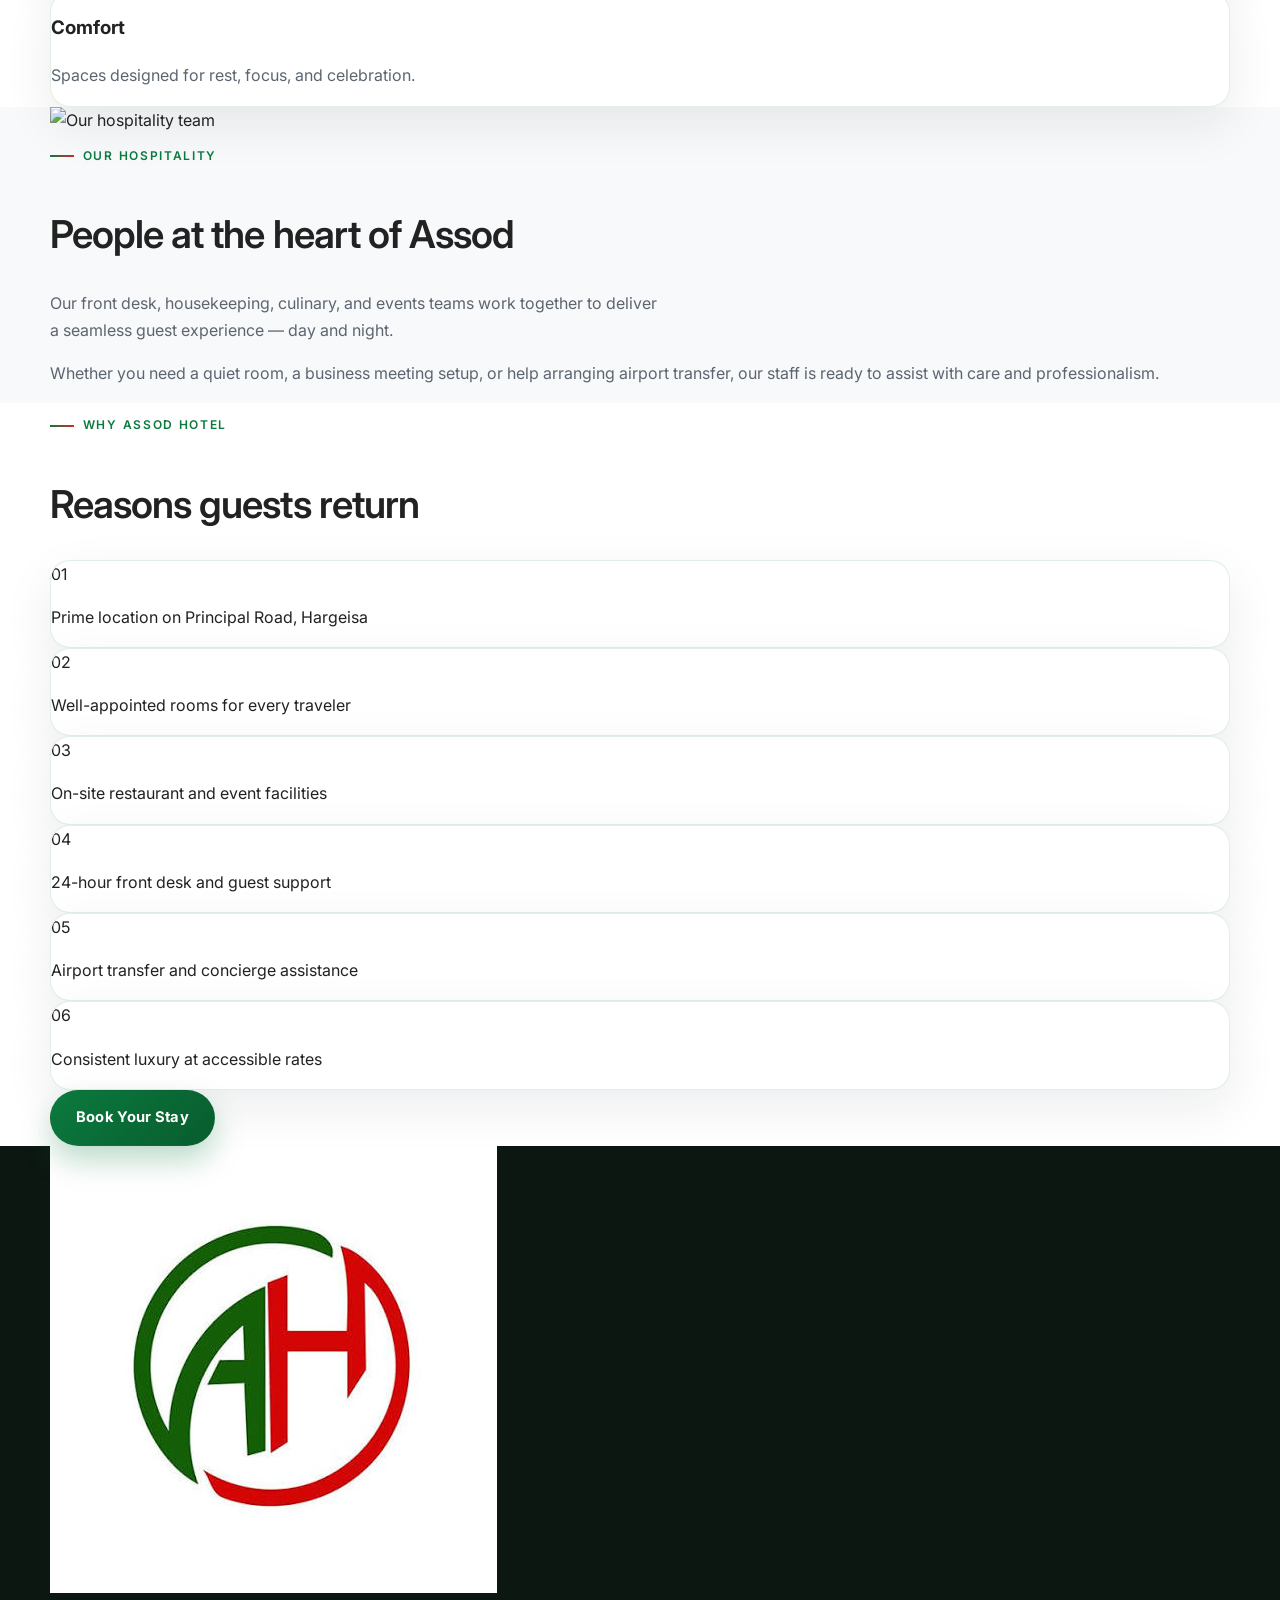
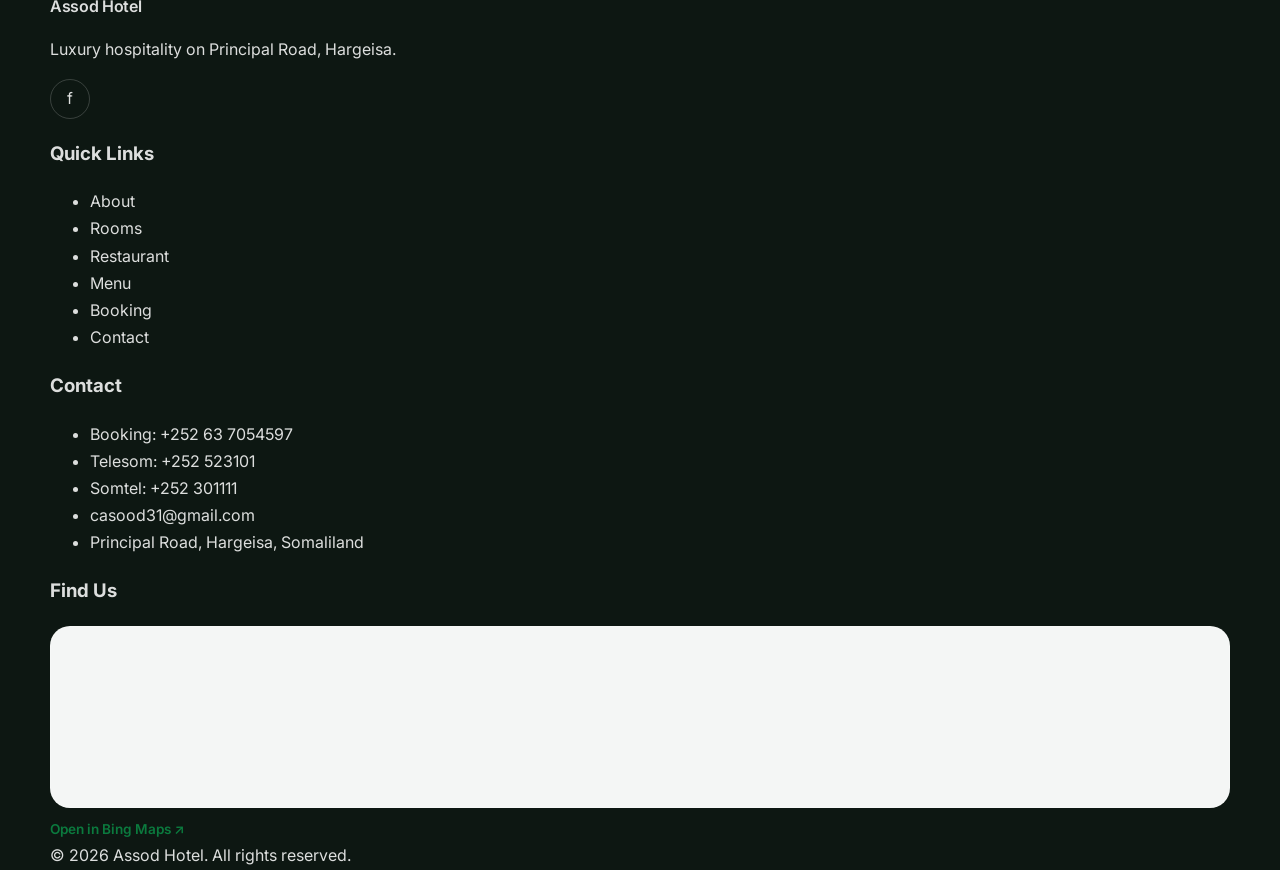
==== commit 6dfd5176: "Add booking contact number and update social links. Co-authored-by: Cursor <cursoragent@cursor.com>" ====
--- a/about.html
+++ b/about.html
@@ -187,6 +187,7 @@
       <div>
         <h3 class="font-bold text-white mb-4">Contact</h3>
         <ul class="space-y-2 text-sm text-white/75">
+          <li>Booking: <a href="tel:+252637054597">+252 63 7054597</a></li>
           <li>Telesom: <a href="tel:+252523101">+252 523101</a></li>
           <li>Somtel: <a href="tel:+252301111">+252 301111</a></li>
           <li><a href="mailto:casood31@gmail.com">casood31@gmail.com</a></li>
--- a/css/style.css
+++ b/css/style.css
@@ -1064,6 +1064,126 @@
   scrollbar-width: thin;
 }
 
+.menu-cat-card {
+  background: var(--surface);
+  border: 1px solid var(--border);
+  border-radius: 1.35rem;
+  overflow: hidden;
+  box-shadow: var(--shadow);
+  transition: transform 0.35s ease, box-shadow 0.35s ease, border-color 0.35s ease;
+  display: flex;
+  flex-direction: column;
+  height: 100%;
+  color: inherit;
+  text-decoration: none;
+}
+
+.menu-cat-card:hover {
+  transform: translateY(-8px);
+  box-shadow: var(--shadow-lg);
+  border-color: rgba(11, 122, 62, 0.3);
+}
+
+.menu-cat-card:hover .menu-cat-media img {
+  transform: scale(1.08);
+}
+
+.menu-cat-media {
+  position: relative;
+  aspect-ratio: 16 / 9;
+  overflow: hidden;
+  background: var(--surface-2);
+}
+
+.menu-cat-media img {
+  width: 100%;
+  height: 100%;
+  object-fit: cover;
+  transition: transform 0.55s ease;
+}
+
+.menu-cat-body {
+  padding: 1.2rem 1.25rem 1.35rem;
+  display: flex;
+  flex-direction: column;
+  gap: 0.55rem;
+  flex: 1;
+}
+
+.menu-cat-meta {
+  display: flex;
+  align-items: center;
+  gap: 0.5rem;
+}
+
+.menu-cat-count {
+  display: inline-flex;
+  align-items: center;
+  font-size: 0.72rem;
+  font-weight: 700;
+  letter-spacing: 0.06em;
+  text-transform: uppercase;
+  color: #fff;
+  background: linear-gradient(135deg, var(--brand-green), var(--brand-green-dark));
+  border-radius: 999px;
+  padding: 0.35rem 0.7rem;
+}
+
+.menu-cat-title {
+  font-family: var(--font-display);
+  font-size: 1.25rem;
+  font-weight: 600;
+  letter-spacing: -0.02em;
+  margin: 0;
+  color: var(--text);
+}
+
+.menu-cat-desc {
+  font-size: 0.9rem;
+  line-height: 1.6;
+  color: var(--text-muted);
+  margin: 0 0 0.35rem;
+  flex: 1;
+}
+
+.menu-categories-grid {
+  display: grid;
+  grid-template-columns: 1fr;
+  gap: 1.25rem;
+}
+
+@media (min-width: 640px) {
+  .menu-categories-grid {
+    grid-template-columns: repeat(2, 1fr);
+  }
+}
+
+@media (min-width: 1024px) {
+  .menu-categories-grid {
+    grid-template-columns: repeat(3, 1fr);
+    gap: 1.5rem;
+  }
+}
+
+.menu-breadcrumb {
+  display: flex;
+  flex-wrap: wrap;
+  align-items: center;
+  gap: 0.45rem;
+  font-size: 0.88rem;
+  color: var(--text-muted);
+  margin-bottom: 1rem;
+}
+
+.menu-breadcrumb a {
+  color: var(--brand-green);
+  font-weight: 600;
+}
+
+.menu-breadcrumb a:hover {
+  text-decoration: underline;
+}
+
 .menu-item-card {
   background: var(--surface);
   border: 1px solid var(--border);
@@ -1088,7 +1208,8 @@
 
 .menu-card-media {
   position: relative;
-  height: 200px;
+  aspect-ratio: 16 / 9;
+  height: auto;
   overflow: hidden;
   background: var(--surface-2);
 }
@@ -1097,6 +1218,7 @@
   width: 100%;
   height: 100%;
   object-fit: cover;
+  object-position: center;
   transition: transform 0.55s ease;
 }
 
